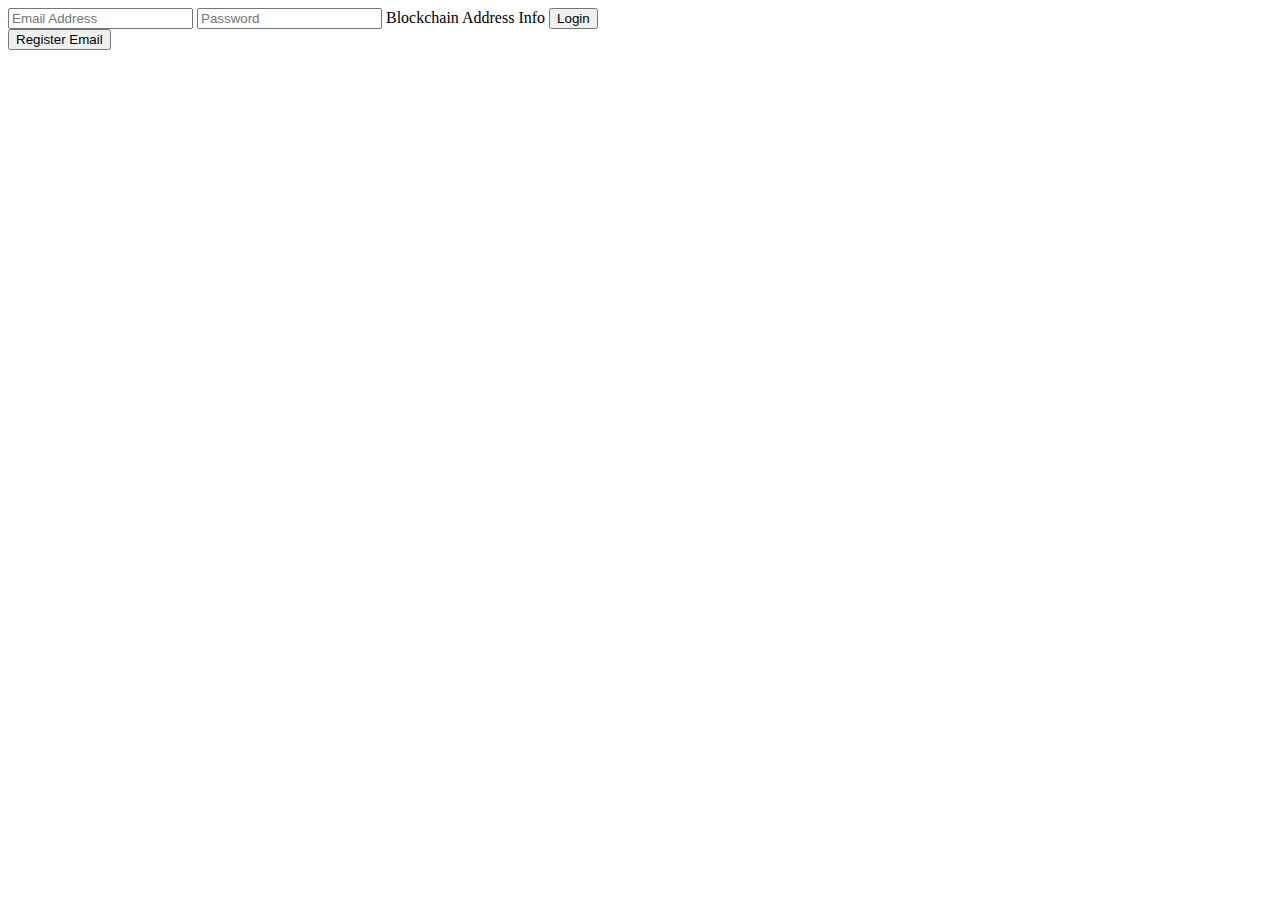
==== web/templates/index.html @ 0b63f1e2 "refactor logic and css" ====
<!DOCTYPE html>
<html lang="en">

<head>
    <meta charset="UTF-8">
    <title>{{.Title}}</title>
    <link rel="stylesheet" href="assets/index.css">
</head>

<body>

<div class="login-form">
    <form id="loginForm">
        <input type="text" id="email" placeholder="Email Address">
        <input type="password" id="password" placeholder="Password">
        <label id="blockchainAddress">Blockchain Address Info</label> <!-- 将 blockchainAddress 元素移至 password 后 -->
        <button type="submit">Login</button>
    </form>
    <button id="registerEmailBtn">Register Email</button>
</div>

<script>
    // Your JavaScript code to handle dynamic data and interactions
</script>
</body>

</html>
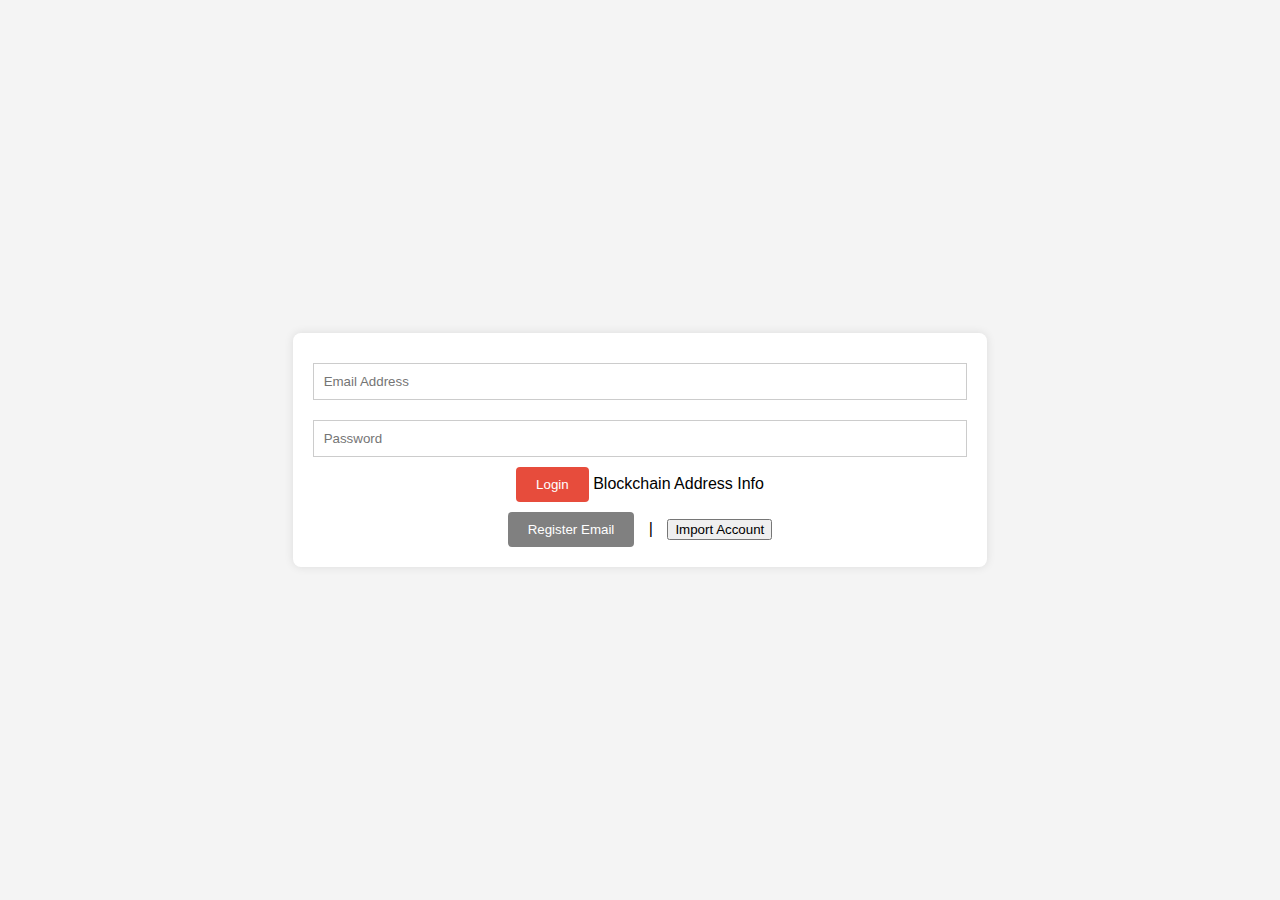
==== commit f4306346: "save" ====
--- a/web/templates/index.html
+++ b/web/templates/index.html
@@ -3,8 +3,72 @@
 
 <head>
     <meta charset="UTF-8">
-    <title>{{.Title}}</title>
-    <link rel="stylesheet" href="assets/index.css">
+    <title>BMail</title>
+    <link rel="icon" href="assets/logo.png">
+    <style>
+        body {
+            font-family: Arial, sans-serif;
+            background-color: #f4f4f4;
+            margin: 0;
+            padding: 0;
+            display: flex;
+            justify-content: center;
+            align-items: center;
+            height: 100vh;
+        }
+
+        .login-form {
+            background-color: white;
+            border-radius: 8px;
+            box-shadow: 0 0 10px rgba(0, 0, 0, 0.1);
+            padding: 20px;
+            text-align: center;
+        }
+
+        input {
+            width: 100%;
+            padding: 10px;
+            margin: 10px 0;
+            box-sizing: border-box;
+            border: 1px solid #ccc; /* 添加默认边框颜色 */
+        }
+
+        #password:focus {
+            border-color: #ED3535; /* 设置获取焦点时的边框颜色为 #ED3535 */
+        }
+
+        #email::selection,
+        #password::selection {
+            background-color: #ED3535; /* 设置选中状态颜色为#ED3535 */
+            color: white;
+        }
+
+        #loginButton {
+            background-color: #e74c3c;
+            color: white;
+            padding: 10px 20px;
+            border: none;
+            border-radius: 4px;
+            cursor: pointer;
+        }
+
+        #registerEmailBtn {
+            background-color: #808080;
+            color: white;
+            padding: 10px 20px;
+            border: none;
+            border-radius: 4px;
+            cursor: pointer;
+        }
+
+        .button-group {
+            margin-top: 10px;
+        }
+
+        .separator {
+            margin: 0 10px;
+        }
+    </style>
 </head>
 
 <body>
@@ -13,10 +77,14 @@
     <form id="loginForm">
         <input type="text" id="email" placeholder="Email Address">
         <input type="password" id="password" placeholder="Password">
-        <label id="blockchainAddress">Blockchain Address Info</label> <!-- 将 blockchainAddress 元素移至 password 后 -->
-        <button type="submit">Login</button>
+        <button type="submit" id="loginButton">Login</button>
+        <label id="blockchainAddress">Blockchain Address Info</label>
     </form>
-    <button id="registerEmailBtn">Register Email</button>
+    <div class="button-group">
+        <button id="registerEmailBtn">Register Email</button>
+        <span class="separator">|</span>
+        <button id="importAccountBtn">Import Account</button>
+    </div>
 </div>
 
 <script>
@@ -24,4 +92,4 @@
 </script>
 </body>
 
-</html>
+</html>